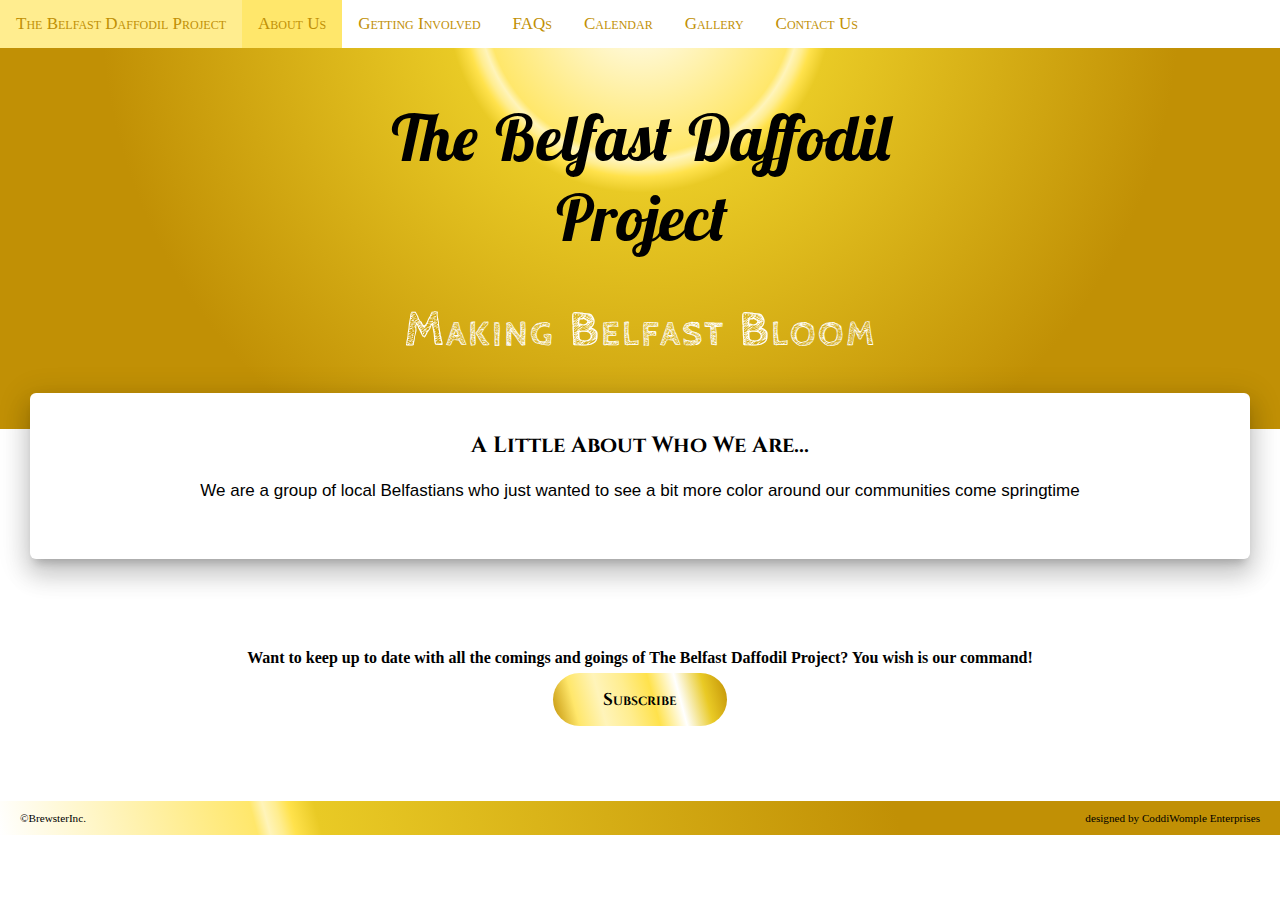
==== aboutus.html @ 42951428 "second commit" ====
<!DOCTYPE html>
<html lang="en">
<head>
    <meta charset="UTF-8">
    <meta name="viewport" content="width=device-width, initial-scale=1.0">
    <title>The Belfast Daffodil Project</title>
    <link rel="stylesheet" type="text/css" href="./style.css">
    <link href="https://fonts.googleapis.com/css2?family=Cinzel&family=Cinzel+Decorative&family=Fondamento&family=Lacquer&family=Righteous&display=swap" rel="stylesheet">
    <link href="https://fonts.googleapis.com/css2?family=Cabin+Sketch:wght@400;700&family=Lobster+Two:ital,wght@0,400;0,700;1,400&display=swap" rel="stylesheet">
    <link href="https://fonts.googleapis.com/css2?family=Roboto+Slab:wght@200;500;600;900&display=swap" rel="stylesheet">
</head>
<body>
    <div class="topnav sticky" id="myTopnav">
        <a href="index.html" class="brand">The Belfast Daffodil Project</a>
        <a href="aboutus.html" class="active">About Us</a>
        <div class="dropdown">
          <button class="dropbtn"><a href="getinvolved.html">Getting Involved</a>
            <i class="fa fa-caret-down"></i>
          </button>
          <div class="dropdown-content">
            <a href="index.html">Donate</a>
            <a href="aboutus.html">Join a Planting Party</a>
            <a href="shareyourgarden.html">Share Your Garden</a>
            <a href="https://us17.list-manage.com/survey?u=4345a4ff448a194b656019225&id=b475cc3c01">Review Us</a>
          </div>
        </div> 
        <a href="faq.html">FAQs</a>
        <a href="calendar.html">Calendar</a>
        <a href="gallery.html">Gallery</a>
        <a href="contactus.html" class="push">Contact Us</a>
        <a href="javascript:void(0);" style="font-size:15px;" class="icon" onclick="myFunction()">&#9776;</a>
      </div>
    <div class="header">
        <h1 class="title">
            The Belfast Daffodil 
            <br>
            Project</h1>
        <h2 class="subtitle">Making Belfast Bloom</h2>
    </div>
    <div class="container cover aboutus">
        <h2 class="title2">A Little About Who We Are...</h2>
        <p>We are a group of local Belfastians who just wanted to see a bit more color around our communities come springtime</p>
    </div>
    <div class="projects">
      <div><h4>Want to keep up to date with all the comings and goings of The Belfast Daffodil Project? You wish is our command!</h4>
        <a href="https://mailchi.mp/fcd6a3fc5cce/email-list-signup-form"><span class="button1">Subscribe</span></a>
      </div>
    </div>
    <div class="footer">
        <p class="copyright">©BrewsterInc.</p>
        <p class="designed">designed by CoddiWomple Enterprises</p>
    </div>


    <script>
        function myFunction() {
          var x = document.getElementById("myTopnav");
          if (x.className === "topnav") {
            x.className += " responsive";
          } else {
            x.className = "topnav";
          }
        }
    </script>    
</body>
</html>
---- style.css ----
body {
    margin: auto 0;
}

p {
    color: black;
    font: 17px;
}

/** COLORS **/


.rgba-primary-0 { color: rgb(255, 231, 107) } Primary
.rgba-primary-1 { color: rgba(255,244,186,1) }
.rgba-primary-2 { color: rgba(255,237,143,1) }
.rgba-primary-3 { color: rgba(255,226, 76,1) }
.rgba-primary-4 { color: rgba(233,202, 37,1) }
.rgba-primary-4 { color: rgb(193, 144, 5, 1) }



/** FONTS

font-family: 'Cabin Sketch', cursive;
font-family: 'Lobster Two', cursive;
font-family: 'Cinzel', serif;
font-family: 'Cinzel Decorative', cursive;
font-family: 'Fondamento', cursive;
font-family: 'Lacquer', cursive;
font-family: 'Righteous', cursive;
font-family: 'Roboto Slab', serif;

**/


/******
NAVBAR
******/

.topnav {
    overflow: hidden;
    background-color:white;
  }
  
  .topnav a {
    float: left;
    display: block;
    color: rgb(193, 144, 5);
    text-align: center;
    padding: 14px 16px;
    text-decoration: none;
    font-size: 17px;
    font-variant: small-caps;
    
  }

  .dropbtn a {
    padding: 0;
    
  }
  
  .active {
    background-color: rgba(255,231,107,1);
    color: rgb(193, 144, 5);
  }
  
  .topnav .icon {
    display: none;
  }
  
  .dropdown {
    float: left;
    overflow: hidden;
  }
  
  .dropdown .dropbtn {
    font-size: 17px;    
    border: none;
    outline: none;
    color: rgb(193, 144, 5);
    padding: 14px 16px;
    background-color: inherit;
    font-family: inherit;
    margin: 0;
    font-variant: small-caps;
  }
  
  .dropdown-content {
    display: none;
    position: fixed;
    background-color: white;
    min-width: 160px;
    box-shadow: 0px 8px 16px 0px rgba(0,0,0,0.2);
    z-index: 1;
  }
  
  .dropdown-content a {
    float: none;
    color: rgb(193, 144, 5);
    padding: 12px 16px;
    text-decoration: none;
    display: block;
    text-align: left;
    text-indent: 15px;
  }
  
  .topnav a:hover, .dropdown:hover .dropbtn {
    background-color: rgba(255,237,143,1);
    color: rgb(193, 144, 5);
  }
  
  .dropdown-content a:hover {
    background-color: rgba(255,237,143,1);
    color: rgb(193, 144, 5);
  }
  
  .dropdown:hover .dropdown-content {
    display: block;
  }
  
  @media screen and (max-width: 840px) {
    .topnav a:not(:first-child), .dropdown .dropbtn {
      display: none;
    }
    .topnav a.icon {
      float: right;
      display: block;
    }
  }
  
  @media screen and (max-width: 840px) {
    .topnav.responsive {position: relative;}
    .topnav.responsive .icon {
      position: absolute;
      right: 0;
      top: 0;
    }
    .topnav.responsive a {
      float: none;
      display: block;
      text-align: left;
    }
    .topnav.responsive .dropdown {float: none;}
    .topnav.responsive .dropdown-content {position: relative;}
    .topnav.responsive .dropdown .dropbtn {
      display: block;
      width: 100%;
      text-align: left;
    }
  }

.sticky {
    position: fixed;
    top: 0;
    width: 100%;
}

/******
HEADER
******/

.header {
    background: radial-gradient(
        circle at 50% 0%,
        white,
        rgb(255,231,107) 20%,
        rgb(255,244,186) 21%,
        rgb(255,237,143) 22%,
        rgb(255,226, 76) 23%,
        rgb(233,202, 37) 25%,
        rgb(193, 144, 5) 70%
    );
    padding: 3vh;
    
}

.title {
    color: black;
    font-family: 'Lobster Two', cursive;
    font-style: italic;
    text-align: center;
    font-size: 7vw;
    padding-top: 3vh;
}

.subtitle {
    font-family: 'Cabin Sketch', cursive;
    font-variant: small-caps;
    text-transform: capitalize;
    font-weight: bold;
    color: white;
    text-align: center;
    font-size: 6vw;
    text-shadow: none;
    letter-spacing: 2px;
}

@media screen and (min-device-width: 800px) {
    .title {
        color: black;
        font-family: 'Lobster Two', cursive;
        font-style: italic;
        text-align: center;
        font-size: 5vw;
        padding-top: 3vh;
    }
    
    .subtitle {
        font-family: 'Cabin Sketch', cursive;
        font-variant: small-caps;
        text-transform: capitalize;
        font-weight: bold;
        color: white;
        text-align: center;
        font-size: 4vw;
        text-shadow: none;
        letter-spacing: 2px;
    }
    }

/******
COVER
******/

.cover {
    margin: -4vh 30px 30px;
    border-radius: 6px;
    box-shadow: 0 16px 24px 2px rgba(0, 0, 0, 0.14), 0 6px 30px 5px rgba(0, 0, 0, 0.12), 0 8px 10px -5px rgba(0, 0, 0, 0.2);
    background: white;
    text-align: center;
    padding-left: 20px;
    padding-right: 20px;
    padding-top: 1.5vw;
    padding-bottom: 3vw;
}

.cover h2 {
    font-size: 22px;
    font-family: Cinzel, Arial, Helvetica, sans-serif;
    color: black;
    font-weight: bold;
}

.cover > p {
    font-size: 17px;
    font-family: Arial, Helvetica, sans-serif;
    color: black;
    line-height: 1.5em;
    
}


/******Accordian Dropdown********/
/* Style the element that is used to open and close the accordion class */
.accordion {
  background-color: rgb(255, 225, 78);
  color: #444;
  cursor: pointer;
  padding: 18px;
  border: none;
  text-align: center;
  outline: none;
  font-size: 20px;
  transition: 0.4s;
  border-radius: 10px;
  margin: 20px 20px;
}

h3.active, .accordion:hover {
  background: linear-gradient(
    75deg,
        rgb(255,231,107),
        rgb(255,244,186),
        rgb(255,237,143),
        rgb(255,226, 76),
        rgb(233,202, 37),
        rgb(193, 144, 5)
  ); 
}

.panel {
  font-size: 22px;
  padding: 0 18px;
  display: none;
  background-color: white;
  overflow: hidden;
}

.faqs > p {
  font-size: 22px;
}

ul {
  list-style-position: inside;
  text-align: center;
  font-size: 18px;
  line-height: 25px;
  padding: 0;
}

/******
Accordion Grid for Get Involved
******/
.smallbutton {
  text-align: center;
}
.smallbutton a {
  font-size: 14px;
  color: black;
  text-decoration: none;
  display: block;
}

.button2 {
    border-radius: 50px;
    background: linear-gradient(
        75deg,
        rgb(193, 144, 5),
        #ffe76b,
        rgb(255,244,186),
        #ffed8f,
        rgb(255,226, 76),
        white,
        rgb(233,202, 37),
        #c19005
    );
    padding: 10px 30px 10px 30px;
    margin-bottom: 10vh;
    width: 10vw;
    font-variant: small-caps;
    text-transform: capitalize;
    font-weight: bold;
    font-family: cinzel;
    transition: .5s;
}

.button2:hover{
    transform: scale(1.1);
}

/****Donate Buttons******/

.donatebutton {
  color: white;
  border-radius: 50px;
  background: linear-gradient(
      75deg,
      green,
      rgb(71, 180, 71),
      rgb(12, 243, 12)
  );
  padding: 10px 30px 10px 30px;
  margin-bottom: 10vh;
  width: 10vw;
  font-variant: small-caps;
  text-transform: capitalize;
  font-weight: bold;
  font-family: cinzel;
  transition: .5s;
}

/****Share Buttons******/

#grid {
  display: grid;
  grid-template-columns: repeat(auto-fill, minmax(1fr, 4fr));
  gap: 20px;
}

.zone {
  cursor:pointer;
  display:block;
  text-align: center;
  justify-items: stretch;
  transition: all 0.3s linear;
  margin-bottom: 10px;
}

.facebookbutton {
  color: white;
  border-radius: 50px;
  background: linear-gradient(
      75deg,
      blue,
      white
  );
  padding: 10px 30px 10px 30px;
  margin-bottom: 10vh;
  width: 10vw;
  font-variant: small-caps;
  text-transform: capitalize;
  font-weight: bold;
  font-family: cinzel;
  transition: .5s;
}

.emailbutton {
  border-radius: 50px;
  background: linear-gradient(
      75deg,
      red,
      white 20%,
      white 80%,
      red
  );
  padding: 10px 30px 10px 30px;
  margin-bottom: 10vh;
  width: 10vw;
  font-variant: small-caps;
  text-transform: capitalize;
  font-weight: bold;
  font-family: cinzel;
  transition: .5s;
  border: solid 1px red;
}

.tweetbutton {
  border-radius: 50px;
  background: linear-gradient(
      75deg,
      rgb(0, 217, 255),
      white
  );
  padding: 10px 30px 10px 30px;
  margin-bottom: 10vh;
  width: 10vw;
  font-variant: small-caps;
  text-transform: capitalize;
  font-weight: bold;
  font-family: cinzel;
  transition: .5s;
}

.instabutton {
  border-radius: 50px;
  background: linear-gradient(
      75deg,
      orange,
      purple
  );
  padding: 10px 30px 10px 30px;
  margin-bottom: 10vh;
  width: 10vw;
  font-variant: small-caps;
  text-transform: capitalize;
  font-weight: bold;
  font-family: cinzel;
  transition: .5s;
}

.button2:hover{
  transform: scale(1.1);
}


ul.gettinginvolved {
  list-style: none;
}

.getinvolved .panel {
  font-size: 22px;
  padding: 0 18px;
  display: none;
  background-color: white;
  overflow: hidden;
}

/* Calendar */


/* Responsive iFrame for Calendar */

.responsive-iframe-container {
  position: relative;
  padding-bottom: 56.25%;
  padding-top: 30px;
  height: 10vh;
  overflow: hidden;
  }

.responsive-iframe-container iframe,
.vresponsive-iframe-container object,
.vresponsive-iframe-container embed {
  position: absolute;
  top: 0;
  left: 0;
  width: 100%;
  height: 100%;
  }

@media screen and (min-width: 451px) {
  .hidden-on-desktop {
    display: none;
  }
}  

@media screen and (max-width: 450px) {
  .hidden-on-phone {
    display: none;
  }
}

@media screen and (min-width: 1024px) {
  .responsive-iframe-container {
    position: relative;
    padding-bottom: 56.25%;
    padding-top: 30px;
    height: 80%;
    overflow: hidden;
    }
  
  .responsive-iframe-container iframe,
  .vresponsive-iframe-container object,
  .vresponsive-iframe-container embed {
    position: absolute;
    top: 0;
    left: 0;
    width: 100%;
    height: 90%;
    }
  
  .calendar {
    padding: 20px 100px;
  }
}

/**Additional Questions**/

#mc_embed_signup{
  background:#fff; 
  clear:left; 
  font:14px Helvetica,Arial,sans-serif; 
}

/******
PROJECT-GRID
******/

.projects {
  text-align: center;
  margin-top: 10vh;
}

.gallery > grid-wrapper {
  display: grid;
  grid-template-columns: repeat(auto-fill, minmax(350px, 1fr));
  gap: 10px;
}

.box {
  cursor: pointer;
  display: inline-block;
  text-align: center;
  font-size: 10em;
  border-radius: 10px;
  border: 5px solid rgb(193, 144, 5);
  transition: all 0.3s linear;
  background-color: rgb(255, 231, 107);
  padding: 30px;
  margin: 20px;
}

.box > img {
  width: 100%;
}

.index > .grid-wrapper {
  display: grid;
  grid-template-columns: 1fr 1fr;
  grid-template-rows: 1fr;
  justify-content: center;
  gap: 100px;
}

.card1 {
  cursor: pointer;
  display: inline-block;
  text-align: center;
  font-size: inherit;
  border-radius: 10px;
  border: 5px solid rgb(193, 144, 5);
  transition: all 0.3s linear;
  background-color: rgb(255, 231, 107);
}

.card2 {
  cursor: pointer;
  display: inline-block;
  text-align: center;
  font-size: inherit;
  border-radius: 10px;
  border: 5px solid rgb(193, 144, 5);
  transition: all 0.3s linear;
  background-color: rgb(255, 231, 107);
}

.faqs {
  margin-top: 0;
}

.projects a {
    font-size: 17px;
    color: black;
    text-decoration: none;
    display: block;
}

.button1 {
    border-radius: 50px;
    background: linear-gradient(
        75deg,
        rgb(193, 144, 5),
        rgb(255,231,107),
        rgb(255,244,186),
        rgb(255,237,143),
        rgb(255,226, 76),
        white,
        rgb(233,202, 37),
        rgb(193, 144, 5)
    );
    padding: 15px 50px 15px 50px;
    margin-bottom: 10vh;
    width: 10vw;
    font-variant: small-caps;
    text-transform: capitalize;
    font-weight: bold;
    font-family: cinzel;
    transition: .5s;
}

.button1:hover{
    transform: scale(1.1);
}

/** Button text size 1024px **/

@media screen and (max-width: 1024px) {
    .button1 {
        white-space: nowrap;
    }
    }

/******
FOOTER
******/

.footer {
    display: flex;
    justify-content: space-between;
    background: linear-gradient(
        75deg,
        white,
        rgb(255,231,107) 20%,
        rgb(255,244,186) 21%,
        rgb(255,237,143) 22%,
        rgb(255,226, 76) 23%,
        rgb(233,202, 37) 25%,
        rgb(193, 144, 5) 70%
    );
    margin-top: 10vh;
}

.footer > p {
    font-size: .7rem;
    color: black;
    padding-right: 20px;
    padding-left: 20px;
}

/** Smaller than 400px problems **/

@media screen and (max-width: 400px) {
    .topnav a {
        float: left;
        display: block;
        color: rgb(193, 144, 5);
        text-align: center;
        padding: 14px 10px;
        text-decoration: none;
        font-size: 17px;
        font-variant: small-caps;
    }

    .topnav.responsive button.dropbtn {
      margin: 0;
      padding: 0;
    }

    .header {
        padding-top: 40px;
    }

    .title {
        font-size: 30px;
    }

    .subtitle {
        font-family: 'Cabin Sketch', cursive;
        font-variant: small-caps;
        text-transform: capitalize;
        font-weight: none;
        color: white;
        text-align: center;
        font-size: 24px;
        text-shadow: none;
        letter-spacing: 0px;
    }

    .cover h2 {
        font-size: 18px;
    }

    .footer {
        display: flex;
        align-items: center;
        text-align: center;
    }
    }

    /** Between 400px and 900px **/

      @media screen and (max-width: 925px) {
        .topnav a {
            float: left;
            display: block;
            color: rgb(193, 144, 5);
            text-align: center;
            text-decoration: none;
            font-size: 15px;
            font-variant: small-caps;
        }
    }
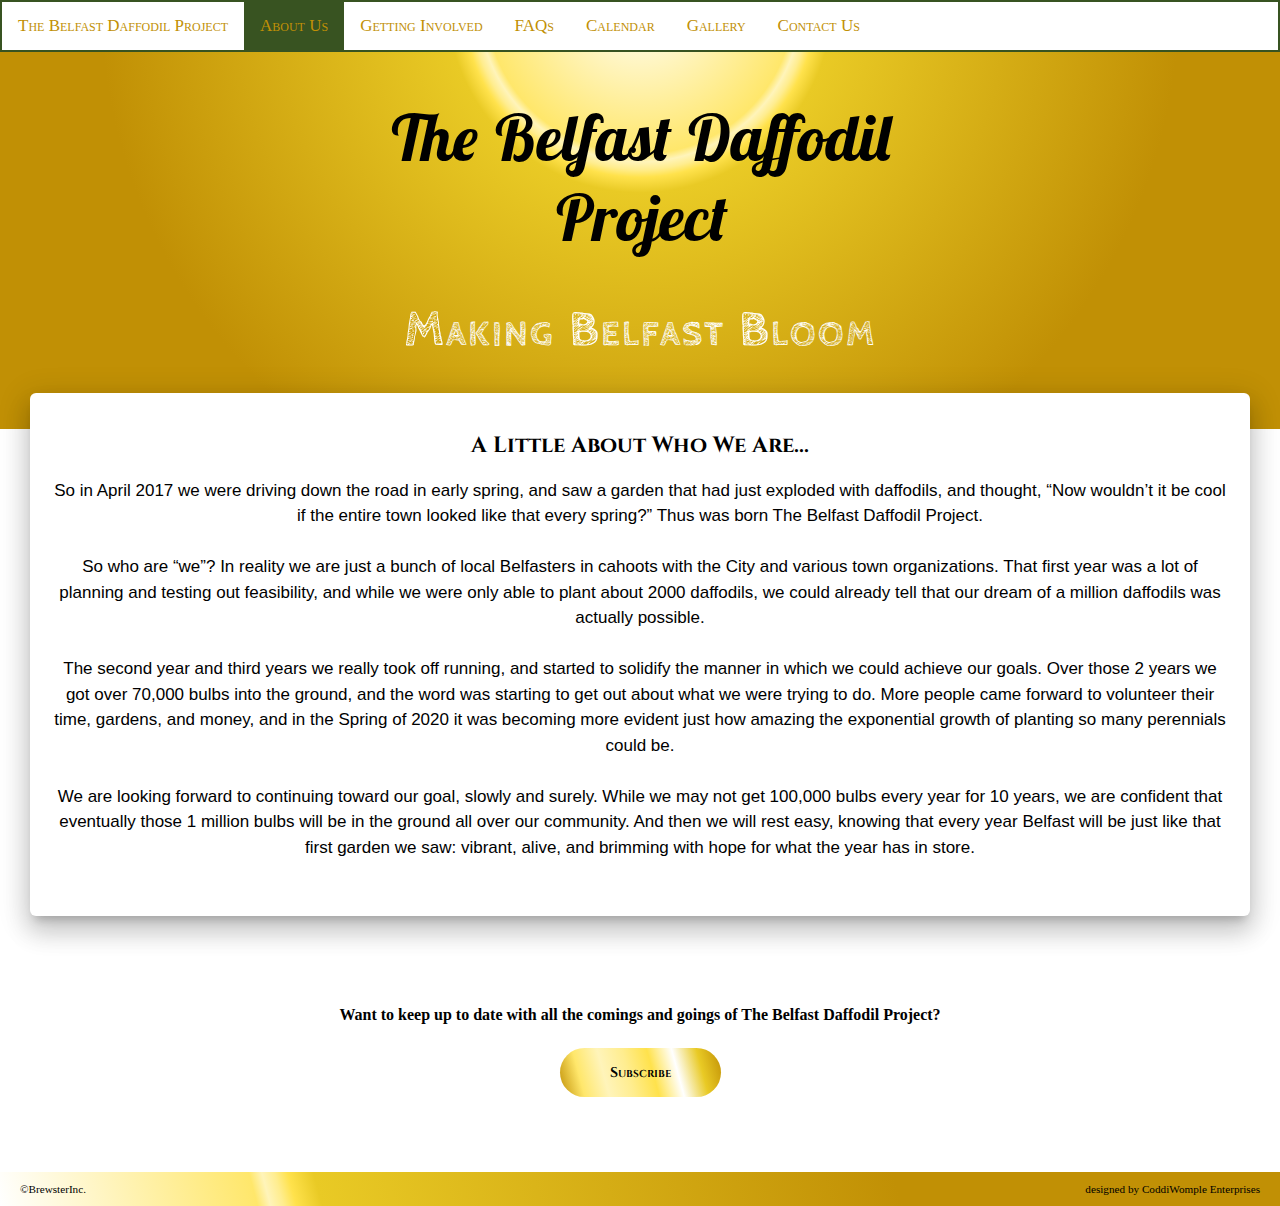
==== commit f68c9d2c: "Gallery Fix, Button Hover Fixes" ====
--- a/aboutus.html
+++ b/aboutus.html
@@ -3,6 +3,12 @@
 <head>
     <meta charset="UTF-8">
     <meta name="viewport" content="width=device-width, initial-scale=1.0">
+    <!-- FOR Social Media Page Links: You can use open graph tags to customize link previews.-->
+  <meta property="og:url"           content="https://coddiwompler.github.io/TBDP/" />
+  <meta property="og:type"          content="website" />
+  <meta property="og:title"         content="The Belfast Daffodil Project" />
+  <meta property="og:description"   content="We aim to plant 1 Million daffodils in Belfast, Maine by 2030. Grab a shovel, grab some bulbs, and Make Belfast Bloom!" />
+  <meta property="og:image"         content="img/daffodilphotos/DaffodilPoster" />
     <title>The Belfast Daffodil Project</title>
     <link rel="stylesheet" type="text/css" href="./style.css">
     <link href="https://fonts.googleapis.com/css2?family=Cinzel&family=Cinzel+Decorative&family=Fondamento&family=Lacquer&family=Righteous&display=swap" rel="stylesheet">
@@ -39,11 +45,21 @@
     </div>
     <div class="container cover aboutus">
         <h2 class="title2">A Little About Who We Are...</h2>
-        <p>We are a group of local Belfastians who just wanted to see a bit more color around our communities come springtime</p>
+        <p>So in April 2017 we were driving down the road in early spring, and saw a garden that had just exploded with daffodils, and thought, “Now wouldn’t it be cool if the entire town looked like that every spring?” Thus was born The Belfast Daffodil Project.
+        <br><br>
+          So who are “we”? In reality we are just a bunch of local Belfasters in cahoots with the City and various town organizations. That first year was a lot of planning and testing out feasibility, and while we were only able to plant about 2000 daffodils, we could already tell that our dream of a million daffodils was actually possible.
+        <br><br>
+          The second year and third years we really took off running, and started to solidify the manner in which we could achieve our goals. Over those 2 years we got over 70,000 bulbs into the ground, and the word was starting to get out about what we were trying to do. More people came forward to volunteer their time, gardens, and money, and in the Spring of 2020 it was becoming more evident just how amazing the exponential growth of planting so many perennials could be.
+        <br><br>
+          We are looking forward to continuing toward our goal, slowly and surely. While we may not get 100,000 bulbs every year for 10 years, we are confident that eventually those 1 million bulbs will be in the ground all over our community. And then we will rest easy, knowing that every year Belfast will be just like that first garden we saw: vibrant, alive, and brimming with hope for what the year has in store.
+          </p>
     </div>
-    <div class="projects">
-      <div><h4>Want to keep up to date with all the comings and goings of The Belfast Daffodil Project? You wish is our command!</h4>
-        <a href="https://mailchi.mp/fcd6a3fc5cce/email-list-signup-form"><span class="button1">Subscribe</span></a>
+    <div class="projects aboutus">
+      <div><h4>Want to keep up to date with all the comings and goings of The Belfast Daffodil Project?</h4>
+        <br>
+        <div class="button1-hover">
+          <a href="https://mailchi.mp/fcd6a3fc5cce/email-list-signup-form"><span class="button1">Subscribe</span></a>
+        </div>
       </div>
     </div>
     <div class="footer">
--- a/style.css
+++ b/style.css
@@ -10,12 +10,13 @@
 /** COLORS **/
 
 
-.rgba-primary-0 { color: rgb(255, 231, 107) } Primary
+.rgba-primary-0 { color: #ffe76b } Primary
 .rgba-primary-1 { color: rgba(255,244,186,1) }
-.rgba-primary-2 { color: rgba(255,237,143,1) }
-.rgba-primary-3 { color: rgba(255,226, 76,1) }
+.rgba-primary-2 { color: #ffed8f }
+.rgba-primary-3 { color: #ffe24c }
 .rgba-primary-4 { color: rgba(233,202, 37,1) }
-.rgba-primary-4 { color: rgb(193, 144, 5, 1) }
+.rgba-primary-4 { color:#c19005  }
+.rgba-primary-GREEM {color: #385321 }
 
 
 
@@ -40,6 +41,7 @@
 .topnav {
     overflow: hidden;
     background-color:white;
+    border: solid 2px rgb(56, 83, 33);
   }
   
   .topnav a {
@@ -60,7 +62,7 @@
   }
   
   .active {
-    background-color: rgba(255,231,107,1);
+    background-color: rgb(56, 83, 33);
     color: rgb(193, 144, 5);
   }
   
@@ -153,6 +155,7 @@
     position: fixed;
     top: 0;
     width: 100%;
+    z-index: 2;
 }
 
 /******
@@ -247,6 +250,17 @@
     color: black;
     line-height: 1.5em;
     
+}
+
+.mission {
+  color: rgb(193, 144, 5, 1);
+  font-size: 35px;
+  font-variant-caps: all-small-caps;
+  display: inline-block;
+  border-bottom: solid 2px rgb(56, 83, 33);
+  font-family: cinzel;
+  font-variant: small-caps;
+  text-transform: capitalize;
 }
 
 
@@ -279,23 +293,46 @@
 }
 
 .panel {
-  font-size: 22px;
+  font-size: 17px;
   padding: 0 18px;
   display: none;
   background-color: white;
   overflow: hidden;
 }
 
-.faqs > p {
-  font-size: 22px;
-}
-
 ul {
   list-style-position: inside;
   text-align: center;
-  font-size: 18px;
+  font-size: 17px;
   line-height: 25px;
+  font-style: italic;
   padding: 0;
+}
+
+ol {
+  list-style-position: inside;
+  text-align: left;
+  font-size: 17px;
+  line-height: 25px;
+  font-style: italic;
+  padding: 0;
+}
+
+.panel > p {
+  font-size: 19px;
+}
+
+a.noticable-link {
+  font-size: 20px;
+  font-weight: bold;
+  color: #c19005;
+}
+
+hr.fancy-line {
+  font-weight: bolder;
+  background-color: #c19005;
+  width: 70%;
+
 }
 
 /******
@@ -309,6 +346,11 @@
   color: black;
   text-decoration: none;
   display: block;
+  transition: all .5s;
+}
+
+.smallbutton a:hover {
+  transform: scale(1.2)
 }
 
 .button2 {
@@ -331,11 +373,6 @@
     text-transform: capitalize;
     font-weight: bold;
     font-family: cinzel;
-    transition: .5s;
-}
-
-.button2:hover{
-    transform: scale(1.1);
 }
 
 /****Donate Buttons******/
@@ -361,7 +398,7 @@
 
 /****Share Buttons******/
 
-#grid {
+#grid-wrapper {
   display: grid;
   grid-template-columns: repeat(auto-fill, minmax(1fr, 4fr));
   gap: 20px;
@@ -453,9 +490,10 @@
 }
 
 
-ul.gettinginvolved {
+ul.gettinginvolved, ul.equipment-list, ul.sharetools {
   list-style: none;
 }
+
 
 .getinvolved .panel {
   font-size: 22px;
@@ -538,71 +576,203 @@
 
 .projects {
   text-align: center;
-  margin-top: 10vh;
-}
-
-.gallery > grid-wrapper {
-  display: grid;
-  grid-template-columns: repeat(auto-fill, minmax(350px, 1fr));
-  gap: 10px;
-}
-
-.box {
+  margin-top: -2vh;
+}
+
+/******
+PROJECT-GRID - GALLERY
+******/
+/*** With Help From osgood_ at https://community.adobe.com/t5/dreamweaver/image-gallery-with-portrait-and-landscape-pictures/td-p/10209548?page=1
+and https://w3bits.com/css-masonry/***/
+
+img {
+  max-width: 100%;
+  display: block;
+  }
+  
+  * {
+  box-sizing: border-box;
+  
+  }
+  
+  .masonry {
+  width: 80%;
+  margin: 0 auto;
+  margin-top: 5vh;
+  column-count: 4;
+  column-gap: 2em;
+  backface-visibility: hidden;
+  }
+
+.hov {
   cursor: pointer;
-  display: inline-block;
-  text-align: center;
-  font-size: 10em;
-  border-radius: 10px;
-  border: 5px solid rgb(193, 144, 5);
-  transition: all 0.3s linear;
-  background-color: rgb(255, 231, 107);
-  padding: 30px;
-  margin: 20px;
-}
-
-.box > img {
+  padding: 4px;
+}
+
+.masonry_item {
+  margin-top: 10px;
   width: 100%;
-}
+  }
+  
+  .masonry_item img {
+  margin: 30px 30px 0;
+  }
+
+/*responsiveness of gallery*/
+  @media screen and (max-width: 768px) {
+  .masonry {
+  width: 90%;
+  }
+  }
+  
+  @media screen and (max-width: 480px) {
+  .masonry {
+  width: 100%;
+  }
+  }
+  
+  @media screen and (max-width: 768px) {
+  .masonry {
+  column-count: 3;
+  }
+  }
+  
+  @media screen and (max-width: 480px) {
+  .masonry {
+  column-count: 2;
+  }
+  }
+  
+  @media screen and (max-width: 320px) {
+  .masonry {
+  grid-column: 1fr;
+  }
+  }
+  
+  /*hoverness of gallery*/
+
+  .masonry .hov img {
+    transition: all .5s ease-in-out;
+    backface-visibility: hidden; /* Remove Image flickering on hover */
+  }
+  
+  .masonry .hov:hover img {
+    transform: scale(1.1);
+    box-shadow: 0px 0px 15px 10px rgba(193, 144, 5,1);
+  }
+
+/**Project Section for Index Page**/
 
 .index > .grid-wrapper {
   display: grid;
-  grid-template-columns: 1fr 1fr;
-  grid-template-rows: 1fr;
-  justify-content: center;
-  gap: 100px;
-}
-
-.card1 {
-  cursor: pointer;
-  display: inline-block;
+  grid-template-columns: repeat(auto-fill, minmax(1fr, 1fr));
+}
+
+/** Grid Problems larger than 678px**/
+@media screen and (min-width: 678px) {
+  .index > .grid-wrapper {
+    display: grid;
+    grid-template-columns: 1fr 1fr;
+  }
+  }
+
+.counter {
+  grid-column: 1/-1;
   text-align: center;
   font-size: inherit;
   border-radius: 10px;
+  background-color: rgb(56, 83, 33);
+  transition: all 0.3s linear;
   border: 5px solid rgb(193, 144, 5);
-  transition: all 0.3s linear;
-  background-color: rgb(255, 231, 107);
-}
-
-.card2 {
-  cursor: pointer;
-  display: inline-block;
+  padding-bottom: 5vh;
+  margin: 0px 20px 10px 20px;
+}
+
+.card {
   text-align: center;
   font-size: inherit;
   border-radius: 10px;
-  border: 5px solid rgb(193, 144, 5);
+  border: 5px solid rgb(56, 83, 33);
   transition: all 0.3s linear;
   background-color: rgb(255, 231, 107);
-}
-
-.faqs {
-  margin-top: 0;
-}
+  margin: 5px 30px 5px 30px;
+  padding-right: 5vw;
+  padding-left: 5vw;
+  padding-bottom: 5vh;
+}
+
+.counter .big {
+  font-size: 50px;
+  color: rgb(193, 144, 5);
+  padding: 0px; 
+  margin-top: 2vh;
+}
+
+.counter .small {
+  font-size: 35px;
+}
+
+.subtitle.small {
+  background-color: transparent;
+}
+
+.counter p {
+  font-size: 25px;
+  color: rgb(255, 231, 107)
+}
+
+.grid-wrapper-inner {
+  display: grid;
+  grid-template-columns: 1fr 1fr;
+}
+
+.card2 {
+  text-align: center;
+  font-size: inherit;
+  line-height: 25px;
+  border: none;
+  transition: all 0.3s linear;
+  background-color: transparent;
+  margin-top: -50px;
+  margin-bottom: -30px;
+}
+
+/** Project Section for Calendar Page**/
+
+.calendar .grid-wrapper {
+  display: grid;
+  grid-template-columns: 1fr;
+}
+
+.calendar .card {
+  text-align: center;
+  font-size: inherit;
+  line-height: 25px;
+  border: none;
+  transition: all 0.3s linear;
+  background-color: transparent;
+  margin: 0;
+}
+
+/** Grid Problems larger than 678px**/
+@media screen and (min-width: 678px) {
+  .card > .grid-wrapper {
+    display: grid;
+    grid-template-columns: 1fr 1fr;
+  }
+  }
 
 .projects a {
     font-size: 17px;
     color: black;
     text-decoration: none;
     display: block;
+}
+
+.projects.aboutus, .projects.getinvolved, .projects.donate, .projects.faq, .projects.shareyourgarden, .projects.contactus {
+  margin-top: 10vh;
+  padding-right: 30px;
+  padding-left: 30px;
 }
 
 .button1 {
@@ -619,17 +789,24 @@
         rgb(193, 144, 5)
     );
     padding: 15px 50px 15px 50px;
-    margin-bottom: 10vh;
     width: 10vw;
     font-variant: small-caps;
     text-transform: capitalize;
     font-weight: bold;
     font-family: cinzel;
-    transition: .5s;
-}
-
-.button1:hover{
-    transform: scale(1.1);
+    transition: all .5s;
+}
+
+.button1-hover a {
+  font-size: 14px;
+  color: black;
+  text-decoration: none;
+  display: block;
+  transition: all .5s;
+}
+
+.button1-hover a:hover{
+  transform: scale(1.1);
 }
 
 /** Button text size 1024px **/
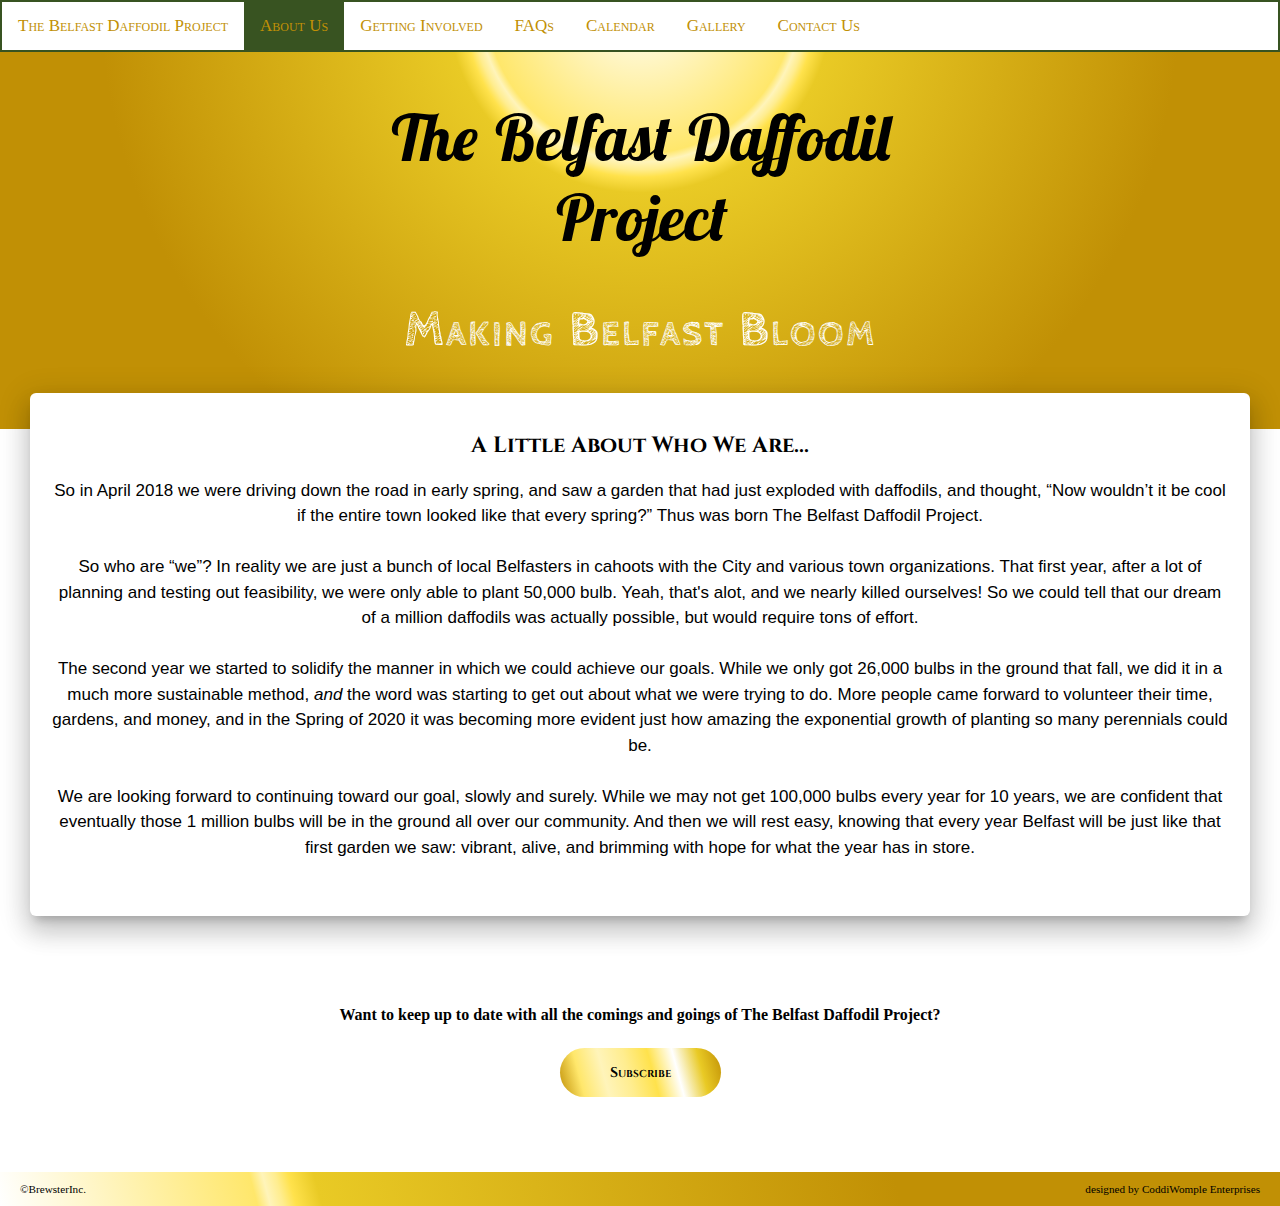
==== commit 83b551b3: "client corrections" ====
--- a/aboutus.html
+++ b/aboutus.html
@@ -24,8 +24,8 @@
             <i class="fa fa-caret-down"></i>
           </button>
           <div class="dropdown-content">
-            <a href="index.html">Donate</a>
-            <a href="aboutus.html">Join a Planting Party</a>
+            <a href="donate.html">Donate</a>
+            <a href="plantingparty.html">Join a Planting Party</a>
             <a href="shareyourgarden.html">Share Your Garden</a>
             <a href="https://us17.list-manage.com/survey?u=4345a4ff448a194b656019225&id=b475cc3c01">Review Us</a>
           </div>
@@ -45,11 +45,11 @@
     </div>
     <div class="container cover aboutus">
         <h2 class="title2">A Little About Who We Are...</h2>
-        <p>So in April 2017 we were driving down the road in early spring, and saw a garden that had just exploded with daffodils, and thought, “Now wouldn’t it be cool if the entire town looked like that every spring?” Thus was born The Belfast Daffodil Project.
+        <p>So in April 2018 we were driving down the road in early spring, and saw a garden that had just exploded with daffodils, and thought, “Now wouldn’t it be cool if the entire town looked like that every spring?” Thus was born The Belfast Daffodil Project.
         <br><br>
-          So who are “we”? In reality we are just a bunch of local Belfasters in cahoots with the City and various town organizations. That first year was a lot of planning and testing out feasibility, and while we were only able to plant about 2000 daffodils, we could already tell that our dream of a million daffodils was actually possible.
+          So who are “we”? In reality we are just a bunch of local Belfasters in cahoots with the City and various town organizations. That first year, after a lot of planning and testing out feasibility, we were only able to plant 50,000 bulb. Yeah, that's alot, and we nearly killed ourselves! So we could tell that our dream of a million daffodils was actually possible, but would require tons of effort.
         <br><br>
-          The second year and third years we really took off running, and started to solidify the manner in which we could achieve our goals. Over those 2 years we got over 70,000 bulbs into the ground, and the word was starting to get out about what we were trying to do. More people came forward to volunteer their time, gardens, and money, and in the Spring of 2020 it was becoming more evident just how amazing the exponential growth of planting so many perennials could be.
+          The second year we started to solidify the manner in which we could achieve our goals. While we only got 26,000 bulbs in the ground that fall, we did it in a much more sustainable method, <em>and</em> the word was starting to get out about what we were trying to do. More people came forward to volunteer their time, gardens, and money, and in the Spring of 2020 it was becoming more evident just how amazing the exponential growth of planting so many perennials could be.
         <br><br>
           We are looking forward to continuing toward our goal, slowly and surely. While we may not get 100,000 bulbs every year for 10 years, we are confident that eventually those 1 million bulbs will be in the ground all over our community. And then we will rest easy, knowing that every year Belfast will be just like that first garden we saw: vibrant, alive, and brimming with hope for what the year has in store.
           </p>
--- a/style.css
+++ b/style.css
@@ -312,6 +312,15 @@
 ol {
   list-style-position: inside;
   text-align: left;
+  font-size: 17px;
+  line-height: 25px;
+  font-style: italic;
+  padding: 0;
+}
+
+ol.centered-list {
+  list-style-position: inside;
+  text-align: center;
   font-size: 17px;
   line-height: 25px;
   font-style: italic;
@@ -381,9 +390,8 @@
   color: white;
   border-radius: 50px;
   background: linear-gradient(
-      75deg,
-      green,
-      rgb(71, 180, 71),
+      45deg,
+      #385321 50%,
       rgb(12, 243, 12)
   );
   padding: 10px 30px 10px 30px;
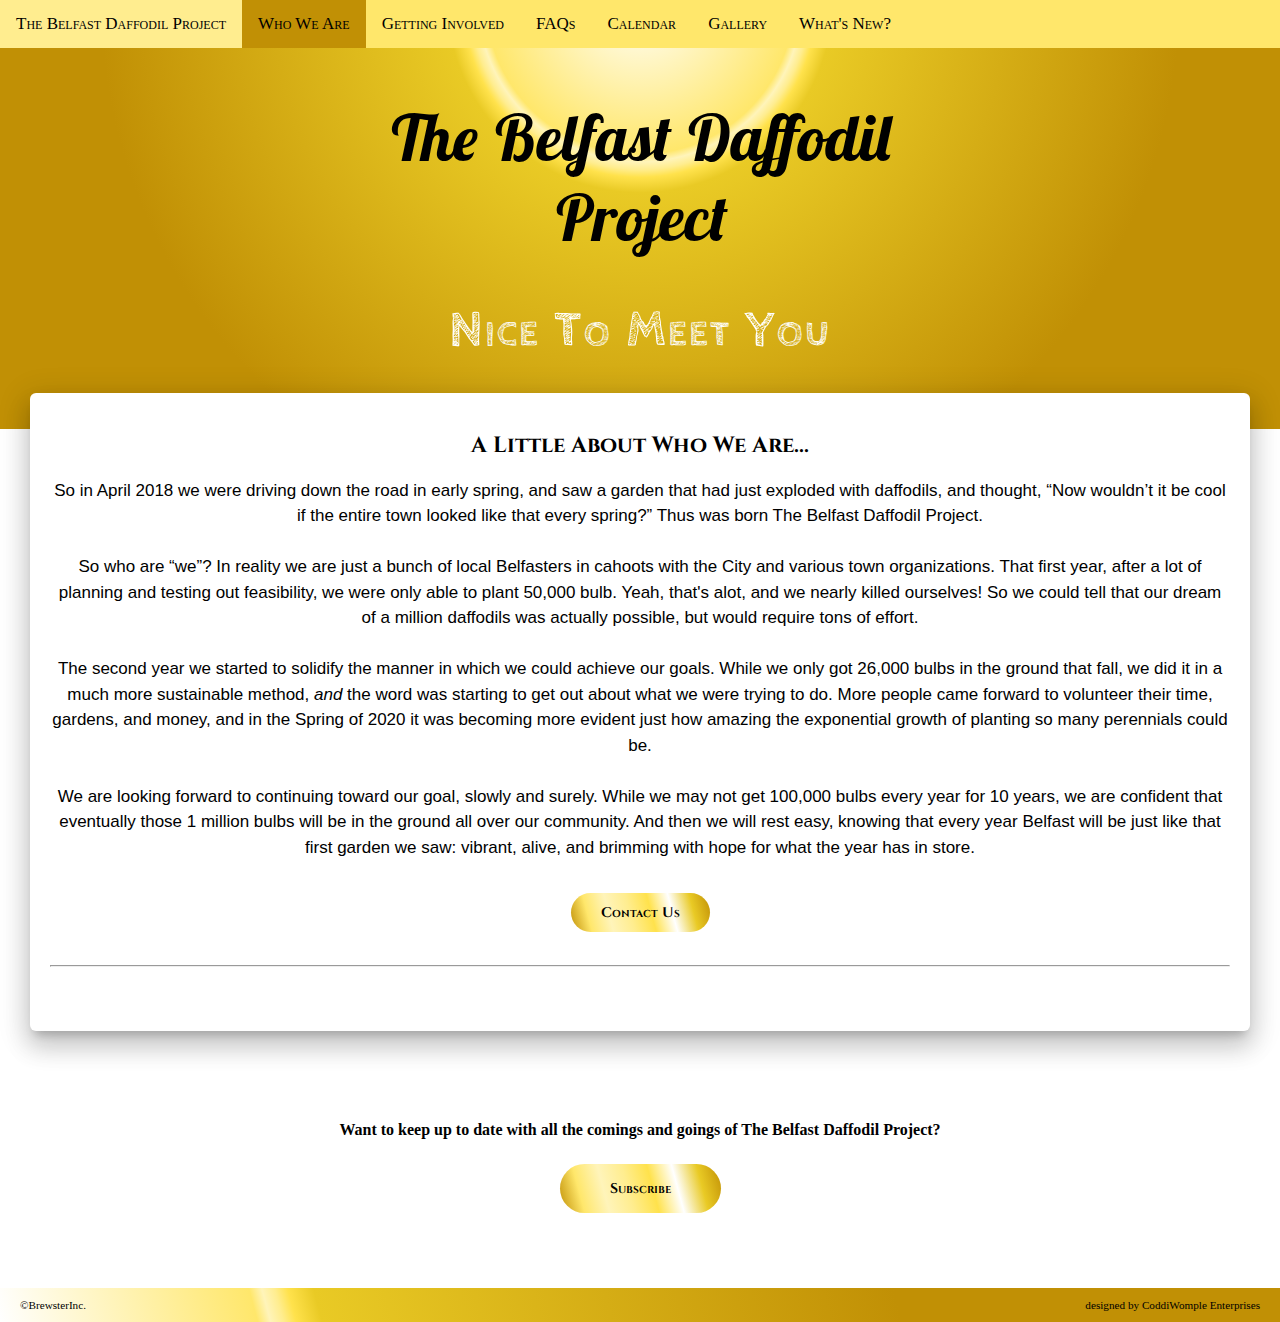
==== commit 55a313a8: "iPad nav bar fixes" ====
--- a/aboutus.html
+++ b/aboutus.html
@@ -4,11 +4,12 @@
     <meta charset="UTF-8">
     <meta name="viewport" content="width=device-width, initial-scale=1.0">
     <!-- FOR Social Media Page Links: You can use open graph tags to customize link previews.-->
-  <meta property="og:url"           content="https://coddiwompler.github.io/TBDP/" />
-  <meta property="og:type"          content="website" />
-  <meta property="og:title"         content="The Belfast Daffodil Project" />
-  <meta property="og:description"   content="We aim to plant 1 Million daffodils in Belfast, Maine by 2030. Grab a shovel, grab some bulbs, and Make Belfast Bloom!" />
-  <meta property="og:image"         content="img/daffodilphotos/DaffodilPoster" />
+    <meta property="og:url"           content="https://www.belfastdaffodilproject.com/aboutus.html">
+    <meta property="og:type"          content="website">
+    <meta property="og:title"         content="The Belfast Daffodil Project - About Us">
+    <meta property="og:description"   content="We aim to plant 1 Million daffodils in Belfast, Maine by 2030. Grab a shovel, grab some bulbs, and Make Belfast Bloom!" />
+    <meta property="og:image"         content="https://res.cloudinary.com/coddiwompler/image/upload/v1599225719/BDP/BelfastDaffodilProject_Homepage_ej5njb.jpg">
+    <meta property="fb:app_id"        content="243142380257990">
     <title>The Belfast Daffodil Project</title>
     <link rel="stylesheet" type="text/css" href="./style.css">
     <link href="https://fonts.googleapis.com/css2?family=Cinzel&family=Cinzel+Decorative&family=Fondamento&family=Lacquer&family=Righteous&display=swap" rel="stylesheet">
@@ -18,7 +19,14 @@
 <body>
     <div class="topnav sticky" id="myTopnav">
         <a href="index.html" class="brand">The Belfast Daffodil Project</a>
-        <a href="aboutus.html" class="active">About Us</a>
+        <div class="dropdown active">
+          <button class="dropbtn sub-menu-parent"><a href="aboutus.html">Who We Are</a>
+            <i class="fa fa-caret-down"></i>
+          </button>
+          <div class="dropdown-content sub-menu">
+            <a href="contactus.html">Contact Us</a>
+          </div>
+        </div>
         <div class="dropdown">
           <button class="dropbtn"><a href="getinvolved.html">Getting Involved</a>
             <i class="fa fa-caret-down"></i>
@@ -33,7 +41,7 @@
         <a href="faq.html">FAQs</a>
         <a href="calendar.html">Calendar</a>
         <a href="gallery.html">Gallery</a>
-        <a href="contactus.html" class="push">Contact Us</a>
+        <a href="whatsnew.html">What's New?</a>
         <a href="javascript:void(0);" style="font-size:15px;" class="icon" onclick="myFunction()">&#9776;</a>
       </div>
     <div class="header">
@@ -41,7 +49,7 @@
             The Belfast Daffodil 
             <br>
             Project</h1>
-        <h2 class="subtitle">Making Belfast Bloom</h2>
+        <h2 class="subtitle">Nice to Meet You</h2>
     </div>
     <div class="container cover aboutus">
         <h2 class="title2">A Little About Who We Are...</h2>
@@ -52,7 +60,14 @@
           The second year we started to solidify the manner in which we could achieve our goals. While we only got 26,000 bulbs in the ground that fall, we did it in a much more sustainable method, <em>and</em> the word was starting to get out about what we were trying to do. More people came forward to volunteer their time, gardens, and money, and in the Spring of 2020 it was becoming more evident just how amazing the exponential growth of planting so many perennials could be.
         <br><br>
           We are looking forward to continuing toward our goal, slowly and surely. While we may not get 100,000 bulbs every year for 10 years, we are confident that eventually those 1 million bulbs will be in the ground all over our community. And then we will rest easy, knowing that every year Belfast will be just like that first garden we saw: vibrant, alive, and brimming with hope for what the year has in store.
-          </p>
+          <br><br>
+            <div class="smallbutton">
+                    <a href="contactus.html"><span class="button2">Contact Us</span></a>
+                </div>
+        </p>
+        <br><hr><br>
+    </div>
+          
     </div>
     <div class="projects aboutus">
       <div><h4>Want to keep up to date with all the comings and goings of The Belfast Daffodil Project?</h4>
--- a/style.css
+++ b/style.css
@@ -40,51 +40,50 @@
 
 .topnav {
     overflow: hidden;
-    background-color:white;
-    border: solid 2px rgb(56, 83, 33);
+    background-color:#ffe76b;
   }
   
   .topnav a {
     float: left;
     display: block;
-    color: rgb(193, 144, 5);
+    color: black;
     text-align: center;
     padding: 14px 16px;
     text-decoration: none;
     font-size: 17px;
     font-variant: small-caps;
-    
   }
 
   .dropbtn a {
     padding: 0;
-    
   }
   
   .active {
-    background-color: rgb(56, 83, 33);
-    color: rgb(193, 144, 5);
+    background-color:#c19005;
+    color: black;
   }
   
   .topnav .icon {
     display: none;
   }
-  
+
   .dropdown {
     float: left;
     overflow: hidden;
+    
   }
   
   .dropdown .dropbtn {
     font-size: 17px;    
     border: none;
     outline: none;
-    color: rgb(193, 144, 5);
+    color: black;
     padding: 14px 16px;
     background-color: inherit;
     font-family: inherit;
     margin: 0;
     font-variant: small-caps;
+    
   }
   
   .dropdown-content {
@@ -98,26 +97,30 @@
   
   .dropdown-content a {
     float: none;
-    color: rgb(193, 144, 5);
+    color: black;
     padding: 12px 16px;
     text-decoration: none;
     display: block;
     text-align: left;
     text-indent: 15px;
+    
   }
   
   .topnav a:hover, .dropdown:hover .dropbtn {
-    background-color: rgba(255,237,143,1);
-    color: rgb(193, 144, 5);
+    background-color: #ffed8f;
+    color: black;
   }
   
   .dropdown-content a:hover {
     background-color: rgba(255,237,143,1);
-    color: rgb(193, 144, 5);
-  }
+    color:black;
+  }
+
+  
   
   .dropdown:hover .dropdown-content {
     display: block;
+    
   }
   
   @media screen and (max-width: 840px) {
@@ -156,6 +159,10 @@
     top: 0;
     width: 100%;
     z-index: 2;
+}
+
+.dropbtn .sub-menu-parent {
+  background-color:pink ;
 }
 
 /******
@@ -689,7 +696,7 @@
   text-align: center;
   font-size: inherit;
   border-radius: 10px;
-  background-color: rgb(56, 83, 33);
+  background-color: #385321;
   transition: all 0.3s linear;
   border: 5px solid rgb(193, 144, 5);
   padding-bottom: 5vh;
@@ -858,7 +865,7 @@
     .topnav a {
         float: left;
         display: block;
-        color: rgb(193, 144, 5);
+        color: black;
         text-align: center;
         padding: 14px 10px;
         text-decoration: none;
@@ -908,7 +915,7 @@
         .topnav a {
             float: left;
             display: block;
-            color: rgb(193, 144, 5);
+            color: black;
             text-align: center;
             text-decoration: none;
             font-size: 15px;
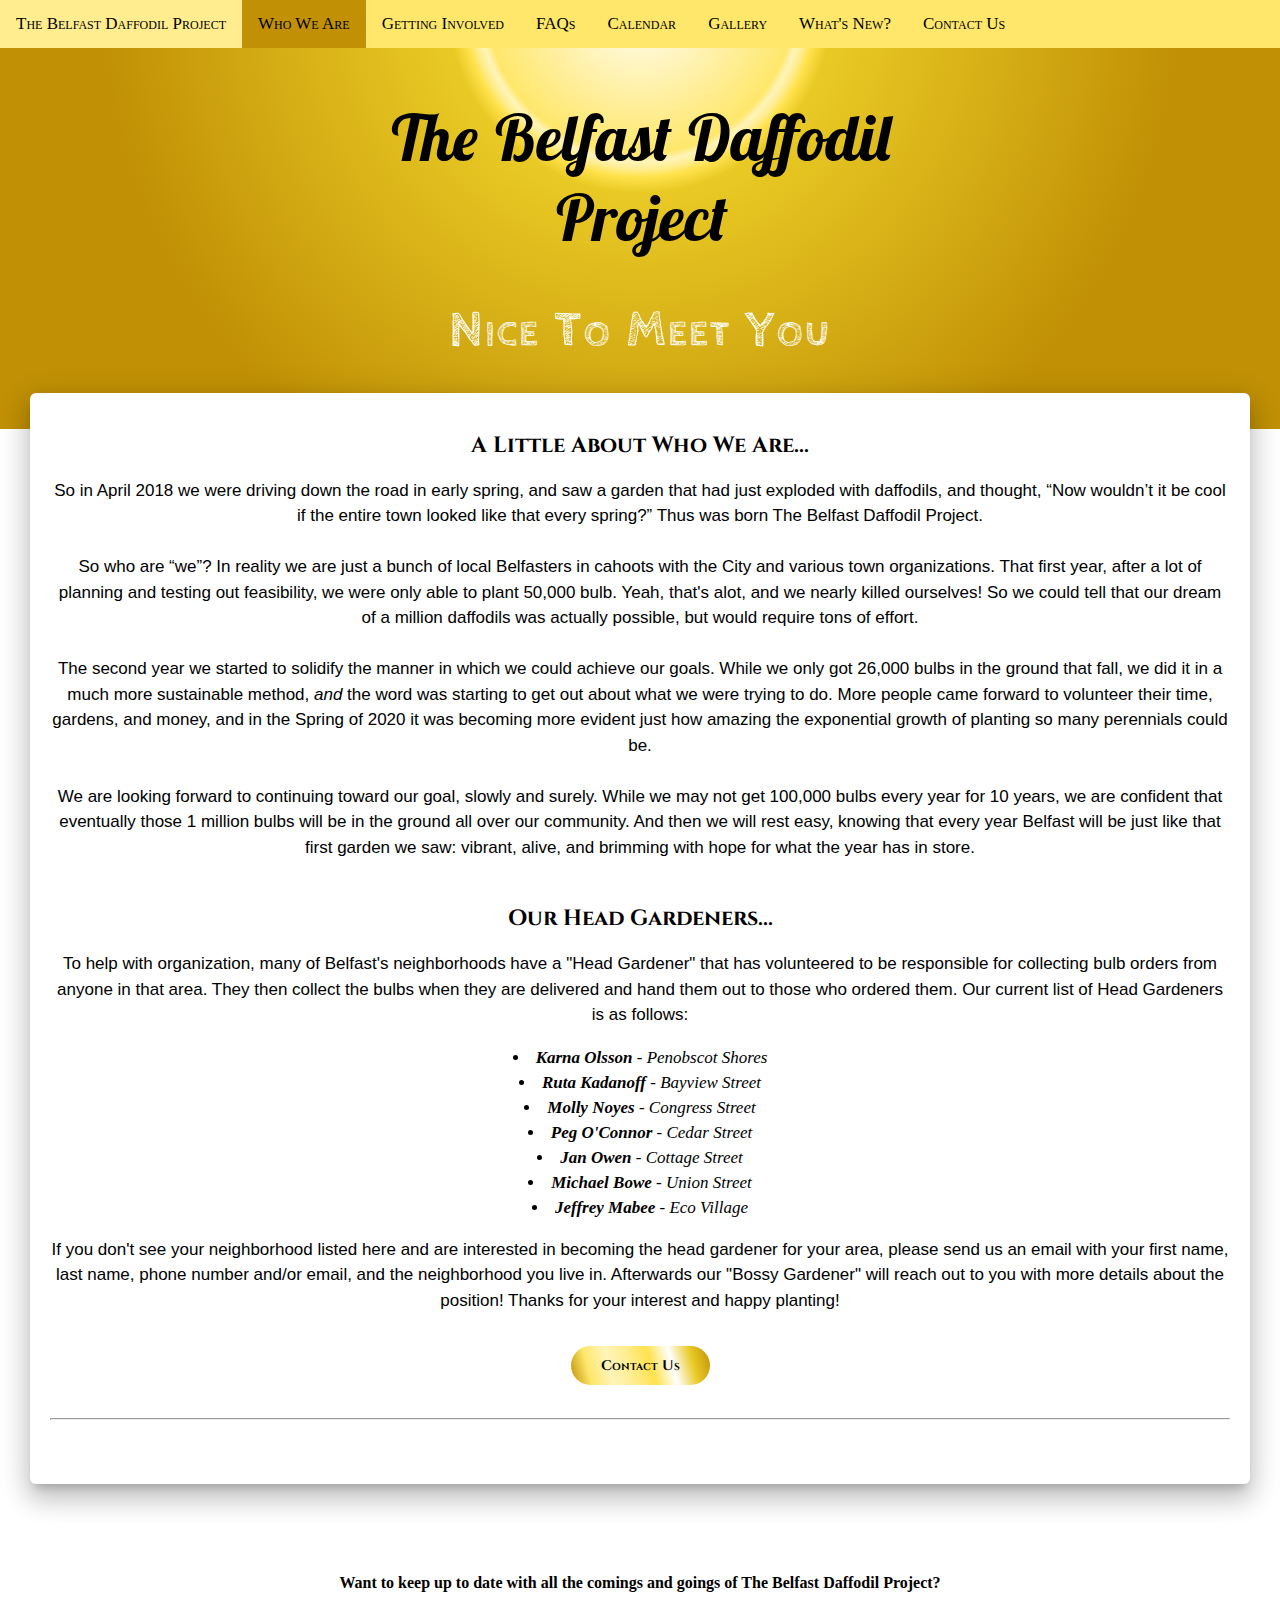
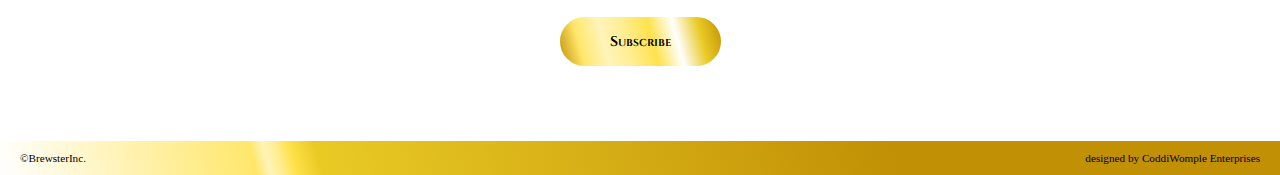
==== commit 2cfbec8c: "Adding Local Businesses" ====
--- a/aboutus.html
+++ b/aboutus.html
@@ -24,7 +24,7 @@
             <i class="fa fa-caret-down"></i>
           </button>
           <div class="dropdown-content sub-menu">
-            <a href="contactus.html">Contact Us</a>
+            <a href="localsupporters.html">Our Local Sponsors</a>
           </div>
         </div>
         <div class="dropdown">
@@ -42,6 +42,7 @@
         <a href="calendar.html">Calendar</a>
         <a href="gallery.html">Gallery</a>
         <a href="whatsnew.html">What's New?</a>
+        <a href="contactus.html">Contact Us</a>
         <a href="javascript:void(0);" style="font-size:15px;" class="icon" onclick="myFunction()">&#9776;</a>
       </div>
     <div class="header">
@@ -61,6 +62,20 @@
         <br><br>
           We are looking forward to continuing toward our goal, slowly and surely. While we may not get 100,000 bulbs every year for 10 years, we are confident that eventually those 1 million bulbs will be in the ground all over our community. And then we will rest easy, knowing that every year Belfast will be just like that first garden we saw: vibrant, alive, and brimming with hope for what the year has in store.
           <br><br>
+          </p>
+          <h2 class="title2">Our Head Gardeners...</h2>
+          <p>To help with organization, many of Belfast's neighborhoods have a "Head Gardener" that has volunteered to be responsible for collecting bulb orders from anyone in that area. They then collect the bulbs when they are delivered and hand them out to those who ordered them. Our current list of Head Gardeners is as follows:</p>
+        <ul>
+          <li><strong>Karna Olsson</strong> - Penobscot Shores</li>
+          <li><strong>Ruta Kadanoff</strong> - Bayview Street</li>
+          <li><strong>Molly Noyes</strong> - Congress Street</li>
+          <li><strong>Peg O'Connor</strong> - Cedar Street</li>
+          <li><strong>Jan Owen</strong> - Cottage Street</li>
+          <li><strong>Michael Bowe</strong> - Union Street</li>
+          <li><strong>Jeffrey Mabee</strong> - Eco Village</li>
+        </ul>
+        <p>If you don't see your neighborhood listed here and are interested in becoming the head gardener for your area, please send us an email with your first name, last name, phone number and/or email, and the neighborhood you live in. Afterwards our "Bossy Gardener" will reach out to you with more details about the position! Thanks for your interest and happy planting!
+        <br><br>
             <div class="smallbutton">
                     <a href="contactus.html"><span class="button2">Contact Us</span></a>
                 </div>
--- a/style.css
+++ b/style.css
@@ -334,6 +334,11 @@
   padding: 0;
 }
 
+ul.left-justified-list {
+  text-align: left;
+  font-style: normal;
+  line-height: 20px;
+}
 .panel > p {
   font-size: 19px;
 }
@@ -676,6 +681,15 @@
     box-shadow: 0px 0px 15px 10px rgba(193, 144, 5,1);
   }
 
+  .title2-gallery {
+    text-align: center;
+    font-size: 30px;
+    font-family: Cinzel, Arial, Helvetica, sans-serif;
+    color: black;
+    font-weight: bolder;
+    padding-top: 20px;
+  }
+
 /**Project Section for Index Page**/
 
 .index > .grid-wrapper {
